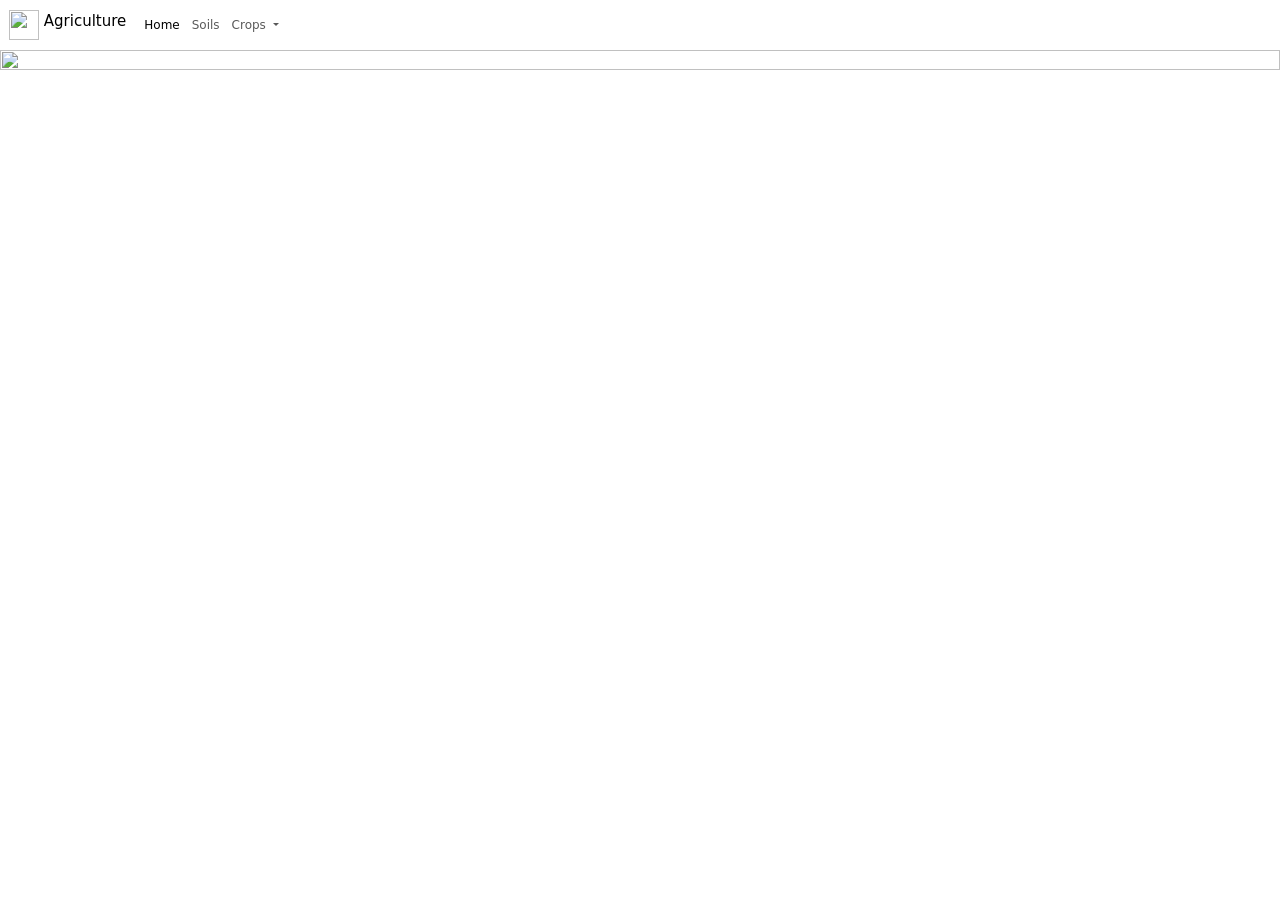
==== chalkysoil.html @ 7d098d0b "Add files via upload" ====
<!DOCTYPE html>
<html lang="en">

<head>
    <meta charset="UTF-8">
    <meta http-equiv="X-UA-Compatible" content="IE=edge">
    <meta name="viewport" content="width=device-width, initial-scale=1.0">
    <title>Smart Agro Portal</title>
    <link rel="stylesheet" href="loamy.css">
    <link href="https://cdn.jsdelivr.net/npm/bootstrap@5.0.2/dist/css/bootstrap.min.css" rel="stylesheet" integrity="sha384-EVSTQN3/azprG1Anm3QDgpJLIm9Nao0Yz1ztcQTwFspd3yD65VohhpuuCOmLASjC" crossorigin="anonymous">
  <style>
    @import url('https://fonts.googleapis.com/css2?family=Fredoka+One&family=Merriweather&family=Montserrat&family=Nunito:wght@200;300;400;600;700&family=Readex+Pro&family=Sacramento&display=swap');
  </style>
</head>

<body>
    <section>
        <nav class="navbar navbar-expand-lg navbar-light bg-">
            <div class="container-fluid">
              <a class="navbar-brand" href="#">
                <img src="imgs/logo.jpg" width="30px" height="30px" class="d-inline-block align-top" alt="">
                  Agriculture
              </a>
              <div class="collapse navbar-collapse" id="navbarSupportedContent">
                <ul class="navbar-nav me-auto mb-2 mb-lg-0">
                  <li class="nav-item">
                    <a class="nav-link active" aria-current="page" href="index.html">Home</a>
                  </li>
                  <li class="nav-item">
                    <a class="nav-link" href="Soil.html">Soils</a>
                  </li>
                  <li class="nav-item dropdown">
                    <a class="nav-link dropdown-toggle" href="" id="navbarDropdown" role="button"
                      data-bs-toggle="dropdown" aria-expanded="false">
                      Crops
                    </a>
                    <ul class="dropdown-menu" aria-labelledby="navbarDropdown">
                      <li><a id="Sugarcane" class="dropdown-item" href="sugarcane.html">Sugarcane</a></li>
                      <li><a id="Wheat" class="dropdown-item" href="wheat.html">Wheat</a></li>
                      <li><a id="rice" class="dropdown-item" href="rice.html">Rice</a></li>
                      <li><a id="cotton" class="dropdown-item" href="cotton.html">Cotton</a></li>
                      <li><a id="maize" class="dropdown-item" href="maize.html">Maize</a></li>
                      <li><a id="tea" class="dropdown-item" href="tea.html">Tea</a></li>
                    </ul>
                  </li>
                </ul>
                <!--form class="d-flex">
                  <button id="login" class="btn btn-outline-success mx-4 btn-sm" type="submit"><a
                      href="home.html">Register</a></button>
                  <button id="signup" class="btn btn-outline-success mx-4 btn-sm" type="submit"><a
                      href="signup.html">Signup</a></button>
                </form-->
              </div>
            </div>
          </nav>
          </section>
    <section>
        <div class="loamysoil">
            <img class="backgrimg" src="imgs/soil/chalkysoil.png" alt="">
            <!-- <div class="centered"> These soils are mainly composed of sand (greater than 70%) with very little clay
                (less than 15%) and/or silt. They generally hold low quantities of organic matter. The soil texture is
                either a sand or loamy sand. Because these soils contain very little clay or organic matter they tend to
                be very weakly structured. They are comparatively easy to work. No natural restructuring takes place on
                these soils so any compaction has to be removed using mechanical cultivations. As sand is inert with
                little surface bonding on particles the cation exchange capacity of these soils is very low. Due to the
                large particle size of sand they contain a large number of macropores which tend to contain air rather
                than water.
                Sandy soils can be worked relatively easily at any time, even in wet weather.
                They are normally free-draining, but some drains may be required where there is clay or other impervious
                material underneath, or a high water table.
                These soils are droughty as they have a very low available water capacity. For some crops irrigation is
                required. 
            </div> -->
        </div>
    </section>

<script src="https://cdn.jsdelivr.net/npm/bootstrap@5.1.3/dist/js/bootstrap.bundle.min.js"
  integrity="sha384-ka7Sk0Gln4gmtz2MlQnikT1wXgYsOg+OMhuP+IlRH9sENBO0LRn5q+8nbTov4+1p" crossorigin="anonymous"></script>


</body>
</html>
---- loamy.css ----
*{
    margin: 0;
}
.backgrimg{
    height: 100%;
    width: 100%;
    background-position: center;
  background-repeat: no-repeat;
  background-size: cover;
}
.centered {
    color: whitesmoke;
    margin: 20px;
    padding: 20px;
    font-size: 25px;
    position: absolute;
    /* line-height: 1.6; */
    top: 84%;
    border: 4px solid #000000;
    left: 50%;
    transform: translate(-50%, -50%);
  }

  nav{
    background-color:white;
  }
  span{
      background: -webkit-linear-gradient(#eb3349, #f45c43);
      -webkit-background-clip: text;
      -webkit-text-fill-color: transparent;
  }
  #login a{
      text-decoration: none;
      font-size: 1.1rem;
      color: rgb(32, 3, 3);
  }
  #signup a{
      text-decoration: none;
      font-size: 1.1rem;
      color: white;
  }
  
  .main-container{
      position: absolute;
      top: 10rem;
  }
  .main-container ul{
      margin: 2rem;
      color: white;
      font-size: 1.3rem;
      font-family: 'Fredoka One', cursive;
  }
  .btn-container{
      font-family: 'Fredoka One', cursive;
      color: white;
      position: absolute;
      top: 21rem;
      left: 1.8rem;
  }
  .btn-sm{
      background-color: rgb(244, 242, 248);
      padding: 0.25rem 1.5rem;
      margin: 1rem;
      border-radius: 0.4rem;
      cursor: pointer;
  }
  .btn-sm a{
      text-decoration: none;
      color: azure;
      font-size: 1.5rem;
  }
  .btn-sm:hover{
      background-color:whitesmoke;
  }
  .btn-sm:hover a{
      color: blue;
  }
  
  @media (max-width:1350px){
      html{
          font-size: 75%;
      }
  }
  @media (max-width:1200px){
      html{
          font-size: 55%;
      }
  }
  .page-footer font-small indigo{
      min-height:100vh; display:flex; flex-direction:column; justify-content:space-between; 
  }
  @import url('https://fonts.googleapis.com/css2?family=Poppins:wght@300;400;500;600;700&display=swap');
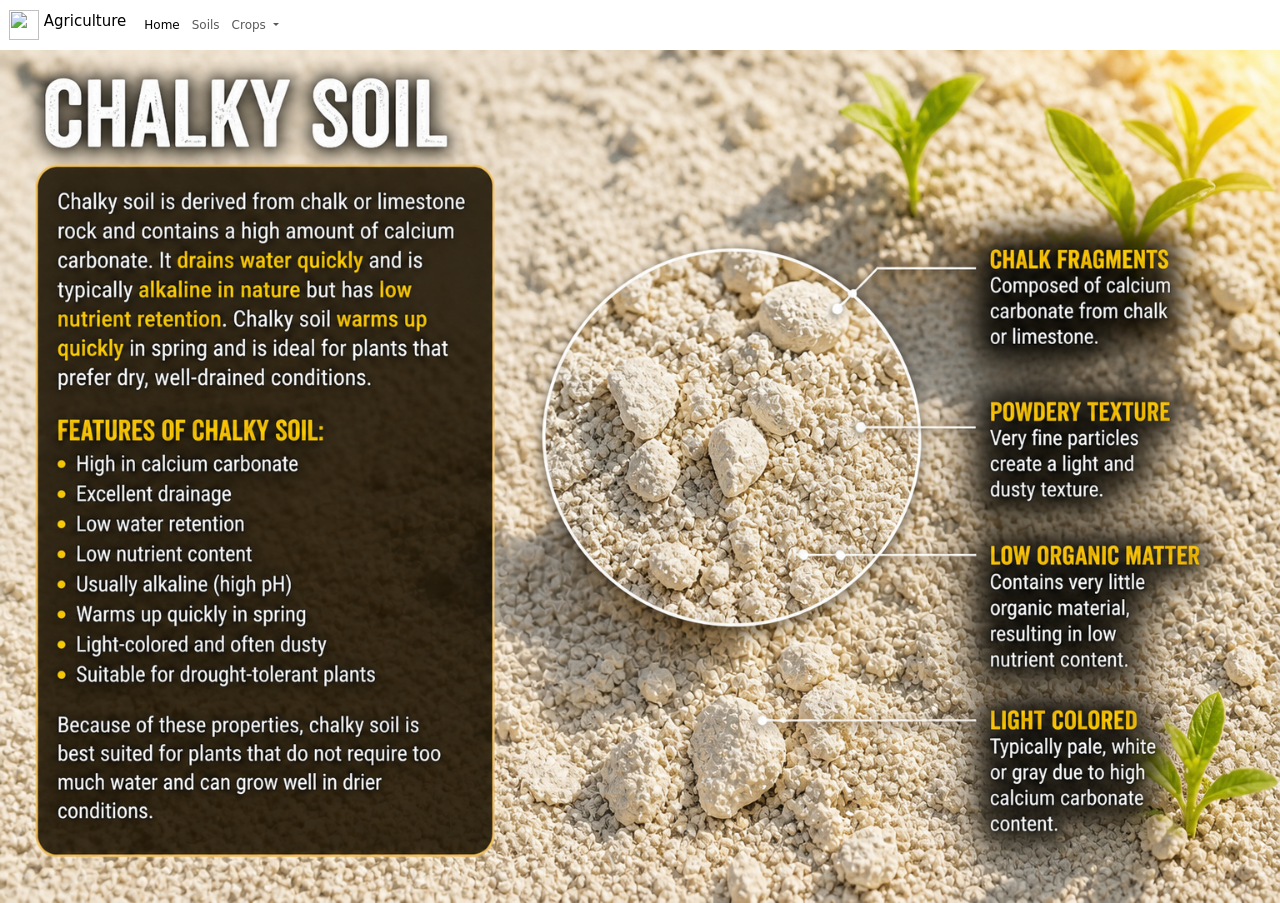
==== commit 83ddc9f1: "Update chalkysoil.html" ====
--- a/chalkysoil.html
+++ b/chalkysoil.html
@@ -18,7 +18,7 @@
         <nav class="navbar navbar-expand-lg navbar-light bg-">
             <div class="container-fluid">
               <a class="navbar-brand" href="#">
-                <img src="imgs/logo.jpg" width="30px" height="30px" class="d-inline-block align-top" alt="">
+                <img src="Image/logo.png" width="30px" height="30px" class="d-inline-block align-top" alt="">
                   Agriculture
               </a>
               <div class="collapse navbar-collapse" id="navbarSupportedContent">
@@ -56,7 +56,7 @@
           </section>
     <section>
         <div class="loamysoil">
-            <img class="backgrimg" src="imgs/soil/chalkysoil.png" alt="">
+            <img class="backgrimg" src="Image/soil/chalkysoil.png" alt="">
             <!-- <div class="centered"> These soils are mainly composed of sand (greater than 70%) with very little clay
                 (less than 15%) and/or silt. They generally hold low quantities of organic matter. The soil texture is
                 either a sand or loamy sand. Because these soils contain very little clay or organic matter they tend to
@@ -79,4 +79,4 @@
 
 
 </body>
-</html>+</html>
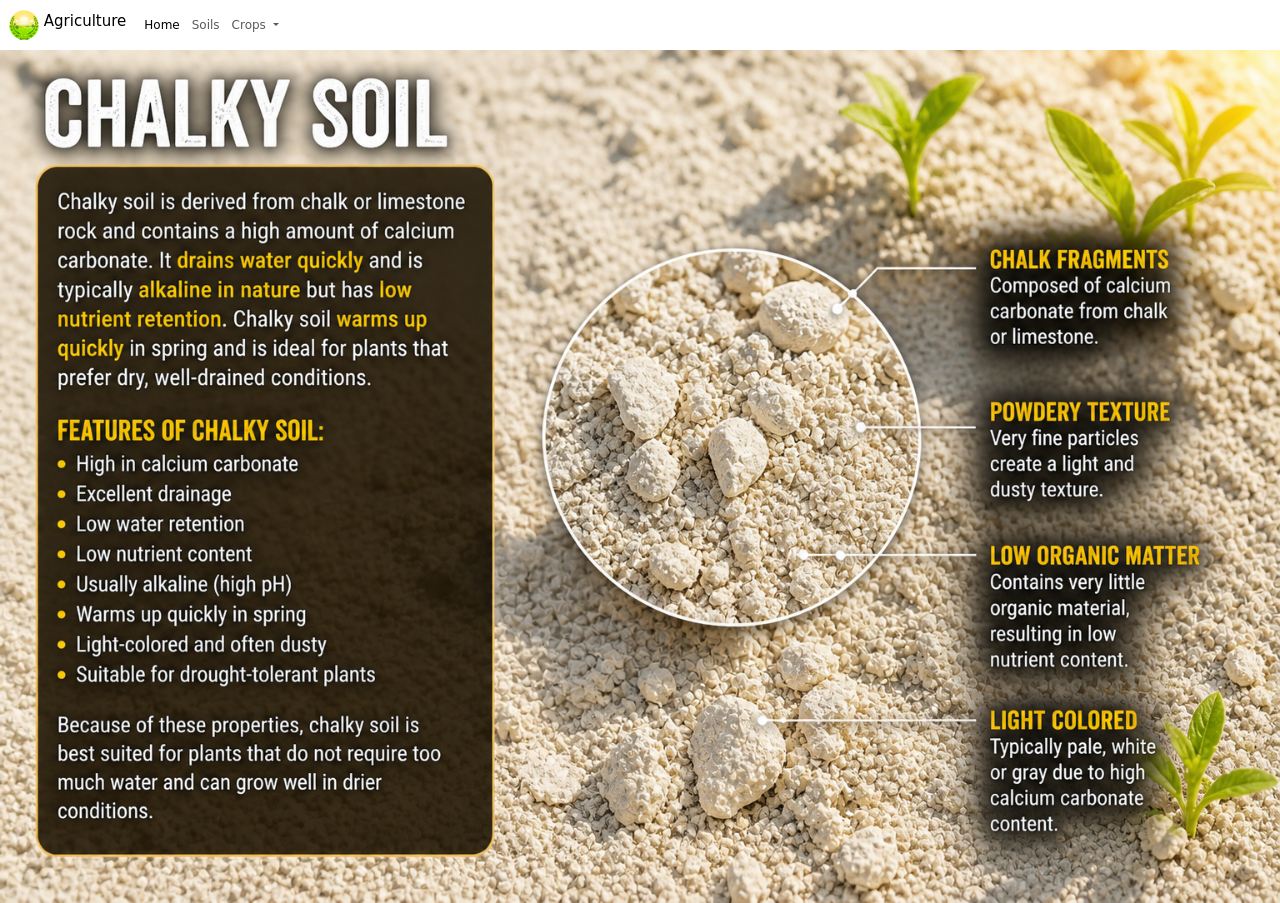
==== commit 1d2a2b71: "Update chalkysoil.html" ====
--- a/chalkysoil.html
+++ b/chalkysoil.html
@@ -18,7 +18,7 @@
         <nav class="navbar navbar-expand-lg navbar-light bg-">
             <div class="container-fluid">
               <a class="navbar-brand" href="#">
-                <img src="Image/logo.png" width="30px" height="30px" class="d-inline-block align-top" alt="">
+                <img src="Image/agrilogo.png" width="30px" height="30px" class="d-inline-block align-top" alt="">
                   Agriculture
               </a>
               <div class="collapse navbar-collapse" id="navbarSupportedContent">
